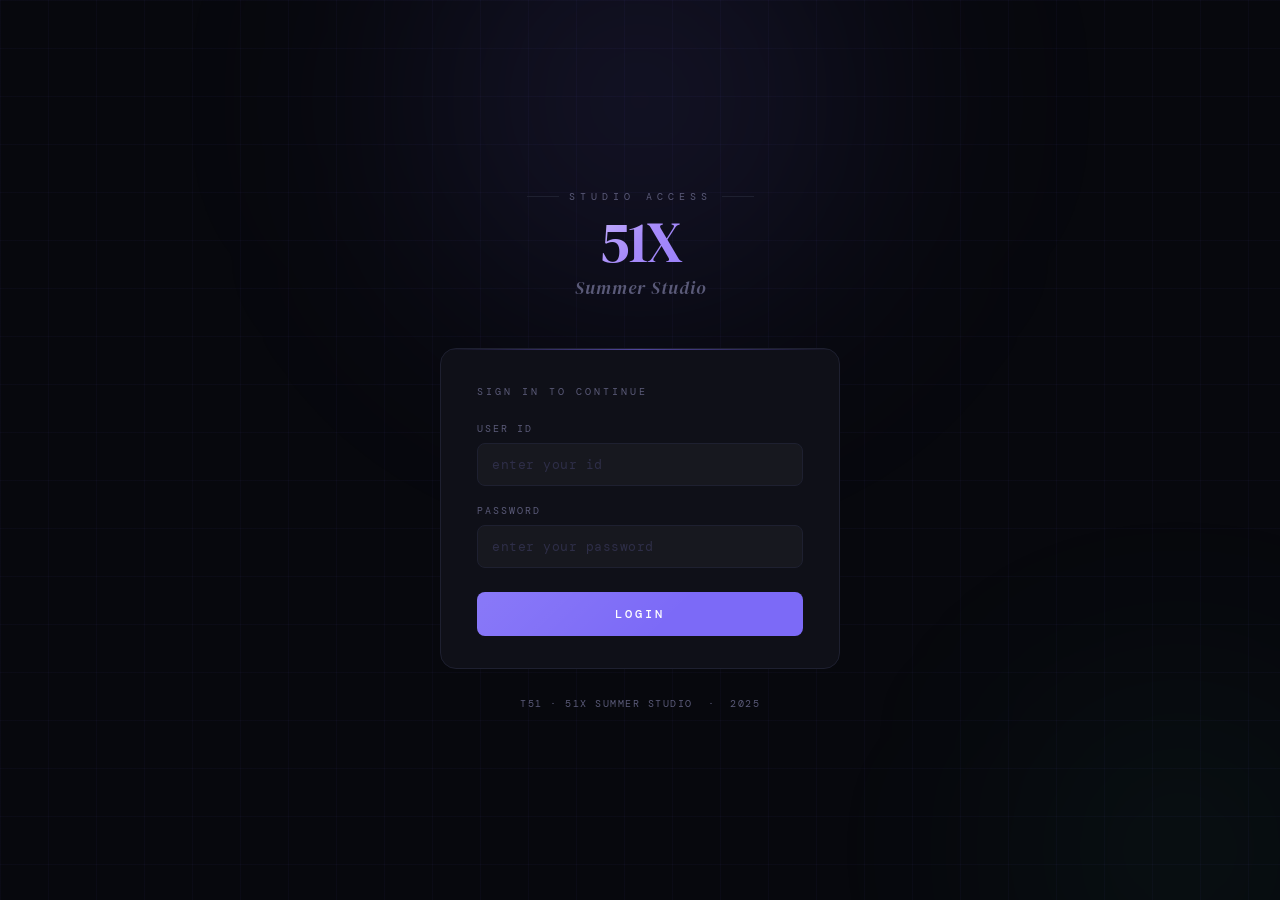
==== login.html @ 151e5563 "Add files via upload" ====
<!DOCTYPE html>
<html lang="ko">
<head>
<meta charset="UTF-8">
<meta name="viewport" content="width=device-width, initial-scale=1.0">
<title>51X SUMMER — Login</title>
<link rel="stylesheet" href="./css/login.css">
</head>
<body>

<div class="glow-orb top"></div>
<div class="glow-orb bottom"></div>

<div class="login-wrap">

  <div class="brand">
    <div class="brand-season">Studio Access</div>
    <div class="brand-title">51X</div>
    <div class="brand-sub">Summer Studio</div>
  </div>

  <div class="card" id="login-card">
    <div class="card-label">Sign in to continue</div>

    <div class="field">
      <label class="field-label" for="inp-id">User ID</label>
      <input class="field-input" id="inp-id" type="text"
             placeholder="enter your id" autocomplete="off" spellcheck="false">
    </div>

    <div class="field" style="margin-bottom:0">
      <label class="field-label" for="inp-pw">Password</label>
      <input class="field-input" id="inp-pw" type="password"
             placeholder="enter your password">
    </div>

    <div class="error-msg" id="error-msg">
      ⚠ 아이디 또는 비밀번호가 올바르지 않습니다.
    </div>

    <button class="login-btn" id="login-btn" onclick="doLogin()">Login</button>
  </div>

  <div class="footer-meta">T51 · 51X Summer Studio &nbsp;·&nbsp; 2025</div>

</div>

<script>
  // ── 인증 정보 ──────────────────────────────────────
  // localStorage 사용: file:// 프로토콜에서도 파일 간 유지됨
  const CREDENTIALS = [
    { id: 'shlee', pw: '51' }, //이성훈
    { id: 'yeyoo', pw: '51' }, //유예은
    { id: 'jychoi', pw: '51' }, //최지예

    { id: 'jycho', pw: '51' }, //조종영
    { id: 'jjwook', pw: '51' }, //정진욱
    { id: 'eun', pw: '51' }, //조상은
    { id: 'jyjo', pw: '51' }, //조정열
    { id: 'sjkim1', pw: '51' }, //기무신준
    { id: 'syjung', pw: '51' }, //정시연
    { id: 'hywon', pw: '51' }, //원하연
    { id: 'hjseo1', pw: '51' }, //서형진
    { id: 'jeonys', pw: '51' }, //전영선
    { id: 'ybjeong', pw: '51' }, //정영빈
    { id: 'neorookies', pw: '51' }, //김도현
    { id: 'jklee', pw: '51' } //이지욱
    

    // 계정 추가 시 여기에 { id:'...', pw:'...' } 형태로 추가
  ];
  const SESSION_KEY = '51x_session_user';

  // 이미 로그인 상태면 앱으로 바로 이동
  if (localStorage.getItem(SESSION_KEY)) {
    window.location.href = 'index.html';
  }

  // Enter 키 지원
  document.getElementById('inp-id').addEventListener('keydown', e => {
    if (e.key === 'Enter') document.getElementById('inp-pw').focus();
  });
  document.getElementById('inp-pw').addEventListener('keydown', e => {
    if (e.key === 'Enter') doLogin();
  });

  function doLogin() {
    const id  = document.getElementById('inp-id').value.trim();
    const pw  = document.getElementById('inp-pw').value;
    const card = document.getElementById('login-card');
    const btn  = document.getElementById('login-btn');
    const err  = document.getElementById('error-msg');

    const match = CREDENTIALS.find(c => c.id === id && c.pw === pw);

    if (match) {
      btn.textContent = '✓  Entering...';
      btn.classList.add('loading');
      // localStorage에 세션 저장 → file:// 파일 간 이동에도 유지
      localStorage.setItem(SESSION_KEY, id);
      setTimeout(() => {
        window.location.href = 'index.html';
      }, 600);
    } else {
      err.classList.add('show');
      card.classList.remove('shake');
      void card.offsetWidth;
      card.classList.add('shake');
      document.getElementById('inp-pw').value = '';
      document.getElementById('inp-pw').focus();
    }
  }
</script>
</body>
</html>
---- css/login.css ----
/* ── T51X Summer Studio — Login CSS ── */
@import url('https://fonts.googleapis.com/css2?family=DM+Serif+Display:ital@0;1&family=DM+Mono:wght@400;500&display=swap');

:root {
  --bg: #07080d;
  --surface: #0f1018;
  --border: #1e2030;
  --accent: #7c6af7;
  --accent2: #a78bfa;
  --green: #34d399;
  --red: #f87171;
  --text: #e8e8f0;
  --muted: #5a5a78;
}

*, *::before, *::after { box-sizing: border-box; margin: 0; padding: 0; }

body {
  background: var(--bg);
  color: var(--text);
  font-family: 'DM Mono', monospace;
  min-height: 100vh;
  display: flex;
  align-items: center;
  justify-content: center;
  overflow: hidden;
  position: relative;
}

/* 배경 그리드 */
body::before {
  content: '';
  position: fixed;
  inset: 0;
  background-image:
    linear-gradient(rgba(124,106,247,0.04) 1px, transparent 1px),
    linear-gradient(90deg, rgba(124,106,247,0.04) 1px, transparent 1px);
  background-size: 48px 48px;
  pointer-events: none;
  z-index: 0;
}

/* 글로우 오브 */
.glow-orb {
  position: fixed;
  border-radius: 50%;
  filter: blur(120px);
  pointer-events: none;
  z-index: 0;
}
.glow-orb.top {
  width: 600px; height: 600px;
  top: -200px; left: 50%;
  transform: translateX(-50%);
  background: radial-gradient(circle, rgba(124,106,247,0.18) 0%, transparent 70%);
}
.glow-orb.bottom {
  width: 400px; height: 400px;
  bottom: -150px; right: -100px;
  background: radial-gradient(circle, rgba(52,211,153,0.10) 0%, transparent 70%);
}

/* 메인 컨테이너 */
.login-wrap {
  position: relative;
  z-index: 1;
  width: 100%;
  max-width: 440px;
  padding: 20px;
}

/* 브랜드 */
.brand {
  text-align: center;
  margin-bottom: 48px;
}
.brand-season {
  font-size: 10px;
  letter-spacing: 5px;
  text-transform: uppercase;
  color: var(--muted);
  margin-bottom: 10px;
  display: flex;
  align-items: center;
  justify-content: center;
  gap: 10px;
}
.brand-season::before,
.brand-season::after {
  content: '';
  width: 32px; height: 1px;
  background: var(--border);
}
.brand-title {
  font-family: 'DM Serif Display', serif;
  font-size: 58px;
  line-height: 1;
  letter-spacing: -1.5px;
  background: linear-gradient(135deg, #ffffff 0%, #a78bfa 50%, #7c6af7 100%);
  -webkit-background-clip: text;
  -webkit-text-fill-color: transparent;
  background-clip: text;
  margin-bottom: 4px;
}
.brand-sub {
  font-family: 'DM Serif Display', serif;
  font-style: italic;
  font-size: 18px;
  color: var(--muted);
  letter-spacing: 1px;
}

/* 카드 */
.card {
  background: var(--surface);
  border: 1px solid var(--border);
  border-radius: 16px;
  padding: 36px 36px 32px;
  position: relative;
  overflow: hidden;
}
.card::before {
  content: '';
  position: absolute;
  top: 0; left: 0; right: 0;
  height: 1px;
  background: linear-gradient(90deg, transparent, rgba(124,106,247,0.6), transparent);
}
.card-label {
  font-size: 10px;
  letter-spacing: 3px;
  text-transform: uppercase;
  color: var(--muted);
  margin-bottom: 24px;
}

/* 폼 필드 */
.field { margin-bottom: 18px; }
.field-label {
  font-size: 10px;
  letter-spacing: 2px;
  text-transform: uppercase;
  color: var(--muted);
  margin-bottom: 8px;
  display: block;
}
.field-input {
  width: 100%;
  background: rgba(255,255,255,0.03);
  border: 1px solid var(--border);
  border-radius: 8px;
  color: var(--text);
  font-size: 13px;
  font-family: 'DM Mono', monospace;
  padding: 12px 14px;
  outline: none;
  transition: border-color .2s, box-shadow .2s;
  letter-spacing: 0.5px;
}
.field-input:focus {
  border-color: var(--accent);
  box-shadow: 0 0 0 3px rgba(124,106,247,0.12);
}
.field-input::placeholder { color: #2e2e48; }
.field-input[type="password"] { letter-spacing: 3px; }
.field-input[type="password"]::placeholder { letter-spacing: 0.5px; }

/* 에러 */
.error-msg {
  display: none;
  font-size: 11px;
  color: var(--red);
  margin-top: 14px;
  padding: 10px 14px;
  background: rgba(248,113,113,0.08);
  border: 1px solid rgba(248,113,113,0.2);
  border-radius: 7px;
  letter-spacing: 0.3px;
  text-align: center;
}
.error-msg.show { display: block; }

/* 로그인 버튼 */
.login-btn {
  width: 100%;
  margin-top: 24px;
  padding: 14px;
  background: var(--accent);
  color: #fff;
  font-size: 12px;
  font-family: 'DM Mono', monospace;
  font-weight: 500;
  letter-spacing: 3px;
  text-transform: uppercase;
  border: none;
  border-radius: 8px;
  cursor: pointer;
  transition: background .2s, transform .15s, box-shadow .2s;
  position: relative;
  overflow: hidden;
}
.login-btn::after {
  content: '';
  position: absolute;
  inset: 0;
  background: linear-gradient(135deg, rgba(255,255,255,0.1) 0%, transparent 60%);
  pointer-events: none;
}
.login-btn:hover {
  background: #6b5be6;
  box-shadow: 0 8px 32px rgba(124,106,247,0.35);
  transform: translateY(-1px);
}
.login-btn:active { transform: translateY(0); }
.login-btn.loading { pointer-events: none; opacity: 0.7; }

/* 푸터 */
.footer-meta {
  text-align: center;
  margin-top: 28px;
  font-size: 10px;
  color: var(--muted);
  letter-spacing: 1.5px;
  text-transform: uppercase;
}

/* 애니메이션 */
@keyframes fadeUp {
  from { opacity: 0; transform: translateY(24px); }
  to   { opacity: 1; transform: translateY(0); }
}
.brand      { animation: fadeUp .6s ease both; }
.card       { animation: fadeUp .6s ease .12s both; }
.footer-meta{ animation: fadeUp .6s ease .22s both; }

@keyframes shake {
  0%,100% { transform: translateX(0); }
  20%     { transform: translateX(-8px); }
  40%     { transform: translateX(8px); }
  60%     { transform: translateX(-6px); }
  80%     { transform: translateX(6px); }
}
.card.shake { animation: shake .4s ease; }
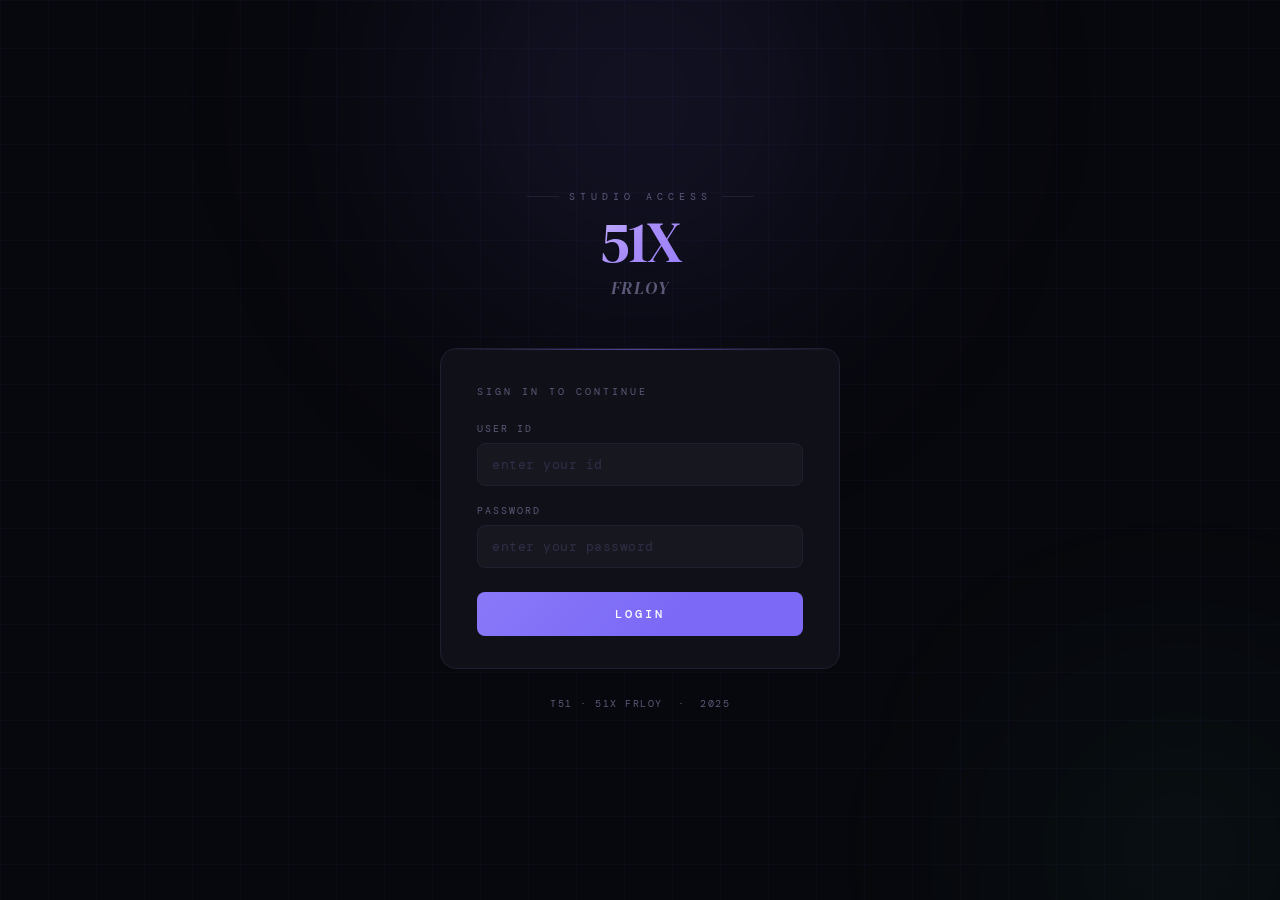
==== commit bd66e149: "Add files via upload" ====
--- a/login.html
+++ b/login.html
@@ -16,7 +16,7 @@
   <div class="brand">
     <div class="brand-season">Studio Access</div>
     <div class="brand-title">51X</div>
-    <div class="brand-sub">Summer Studio</div>
+    <div class="brand-sub">FRLOY</div>
   </div>
 
   <div class="card" id="login-card">
@@ -41,7 +41,7 @@
     <button class="login-btn" id="login-btn" onclick="doLogin()">Login</button>
   </div>
 
-  <div class="footer-meta">T51 · 51X Summer Studio &nbsp;·&nbsp; 2025</div>
+  <div class="footer-meta">T51 · 51X FRLOY &nbsp;·&nbsp; 2025</div>
 
 </div>
 
@@ -64,7 +64,13 @@
     { id: 'jeonys', pw: '51' }, //전영선
     { id: 'ybjeong', pw: '51' }, //정영빈
     { id: 'neorookies', pw: '51' }, //김도현
-    { id: 'jklee', pw: '51' } //이지욱
+    { id: 'jklee', pw: '51' }, //이지욱
+    { id: 'jhkim3', pw: '51' },//김정희
+    { id: 'sajang', pw: '51' },//장사아린
+    { id: 'eskim', pw: '51' },//김은성
+    { id: 'hrkim', pw: '51' }//김혜린
+
+    
     
 
     // 계정 추가 시 여기에 { id:'...', pw:'...' } 형태로 추가
--- a/css/login.css
+++ b/css/login.css
@@ -1,4 +1,4 @@
-/* ── T51X Summer Studio — Login CSS ── */
+/* ── T51X FRLOY — Login CSS ── */
 @import url('https://fonts.googleapis.com/css2?family=DM+Serif+Display:ital@0;1&family=DM+Mono:wght@400;500&display=swap');
 
 :root {
